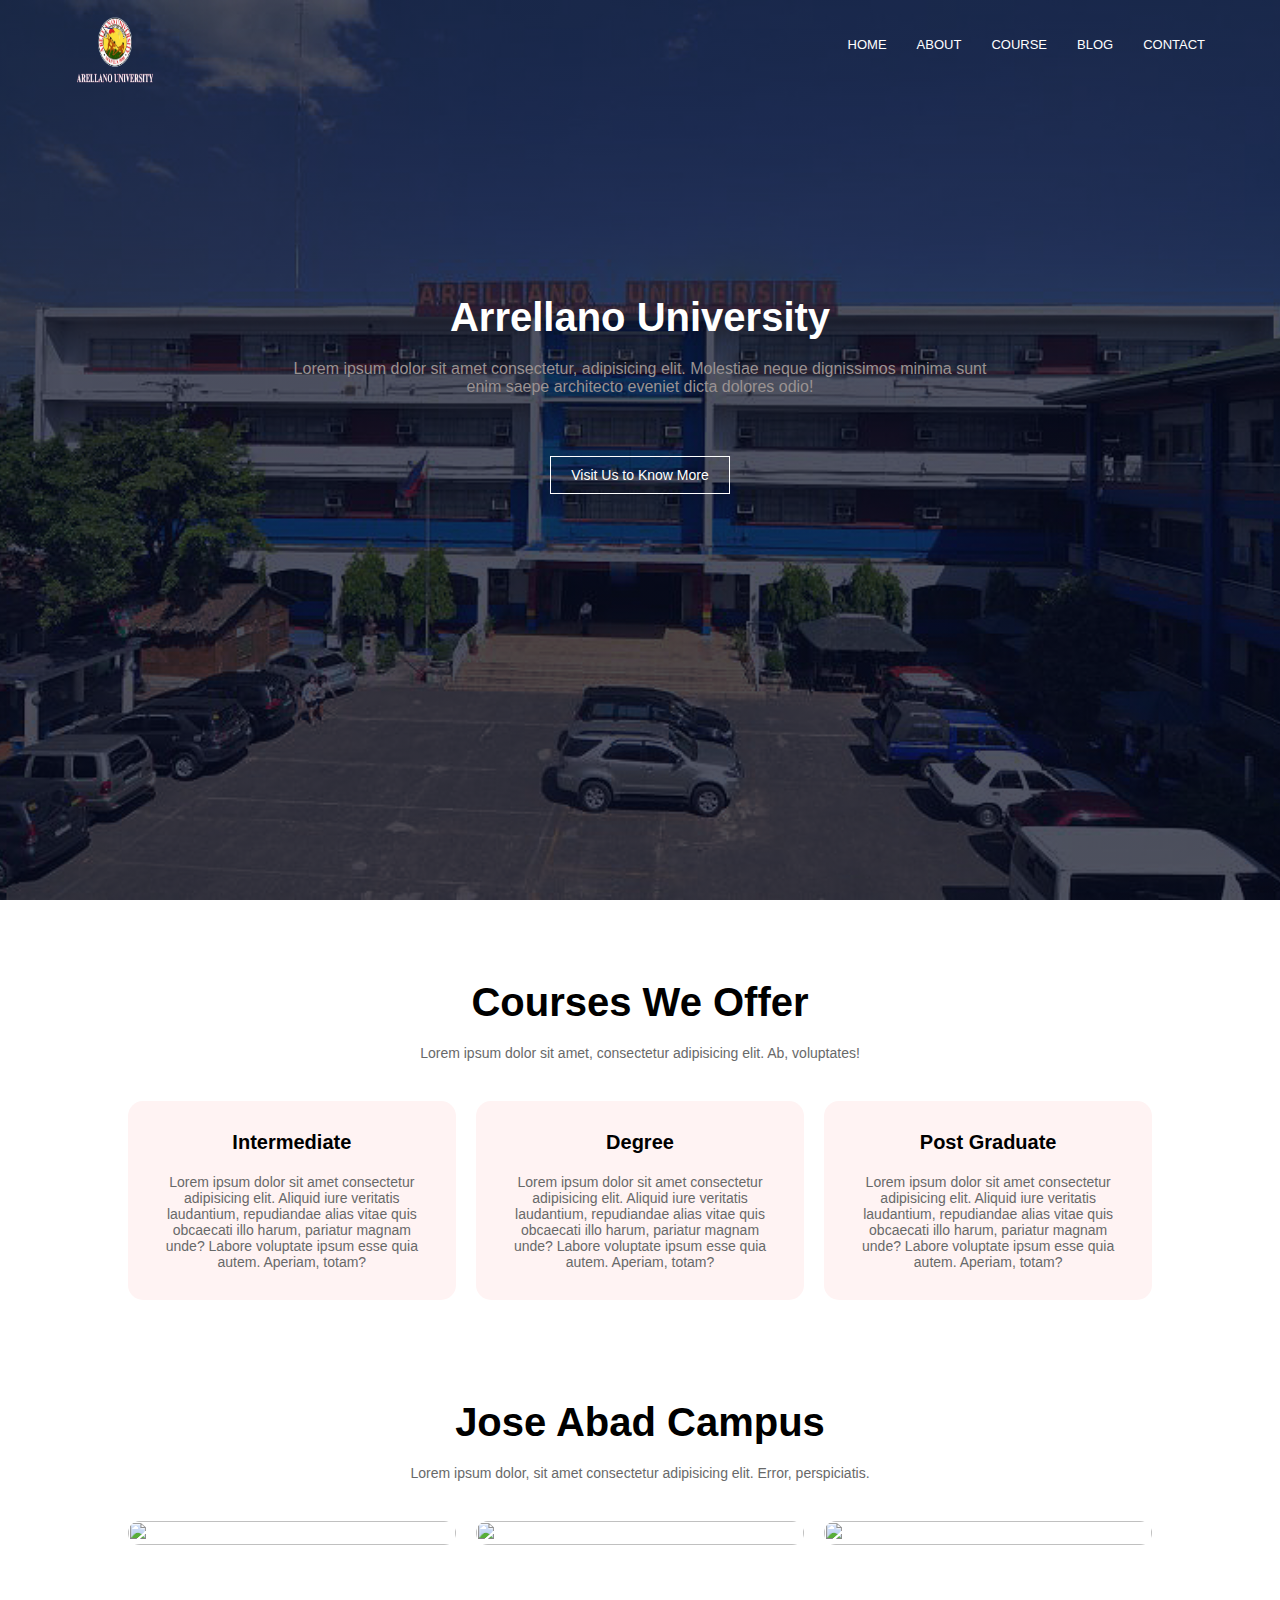
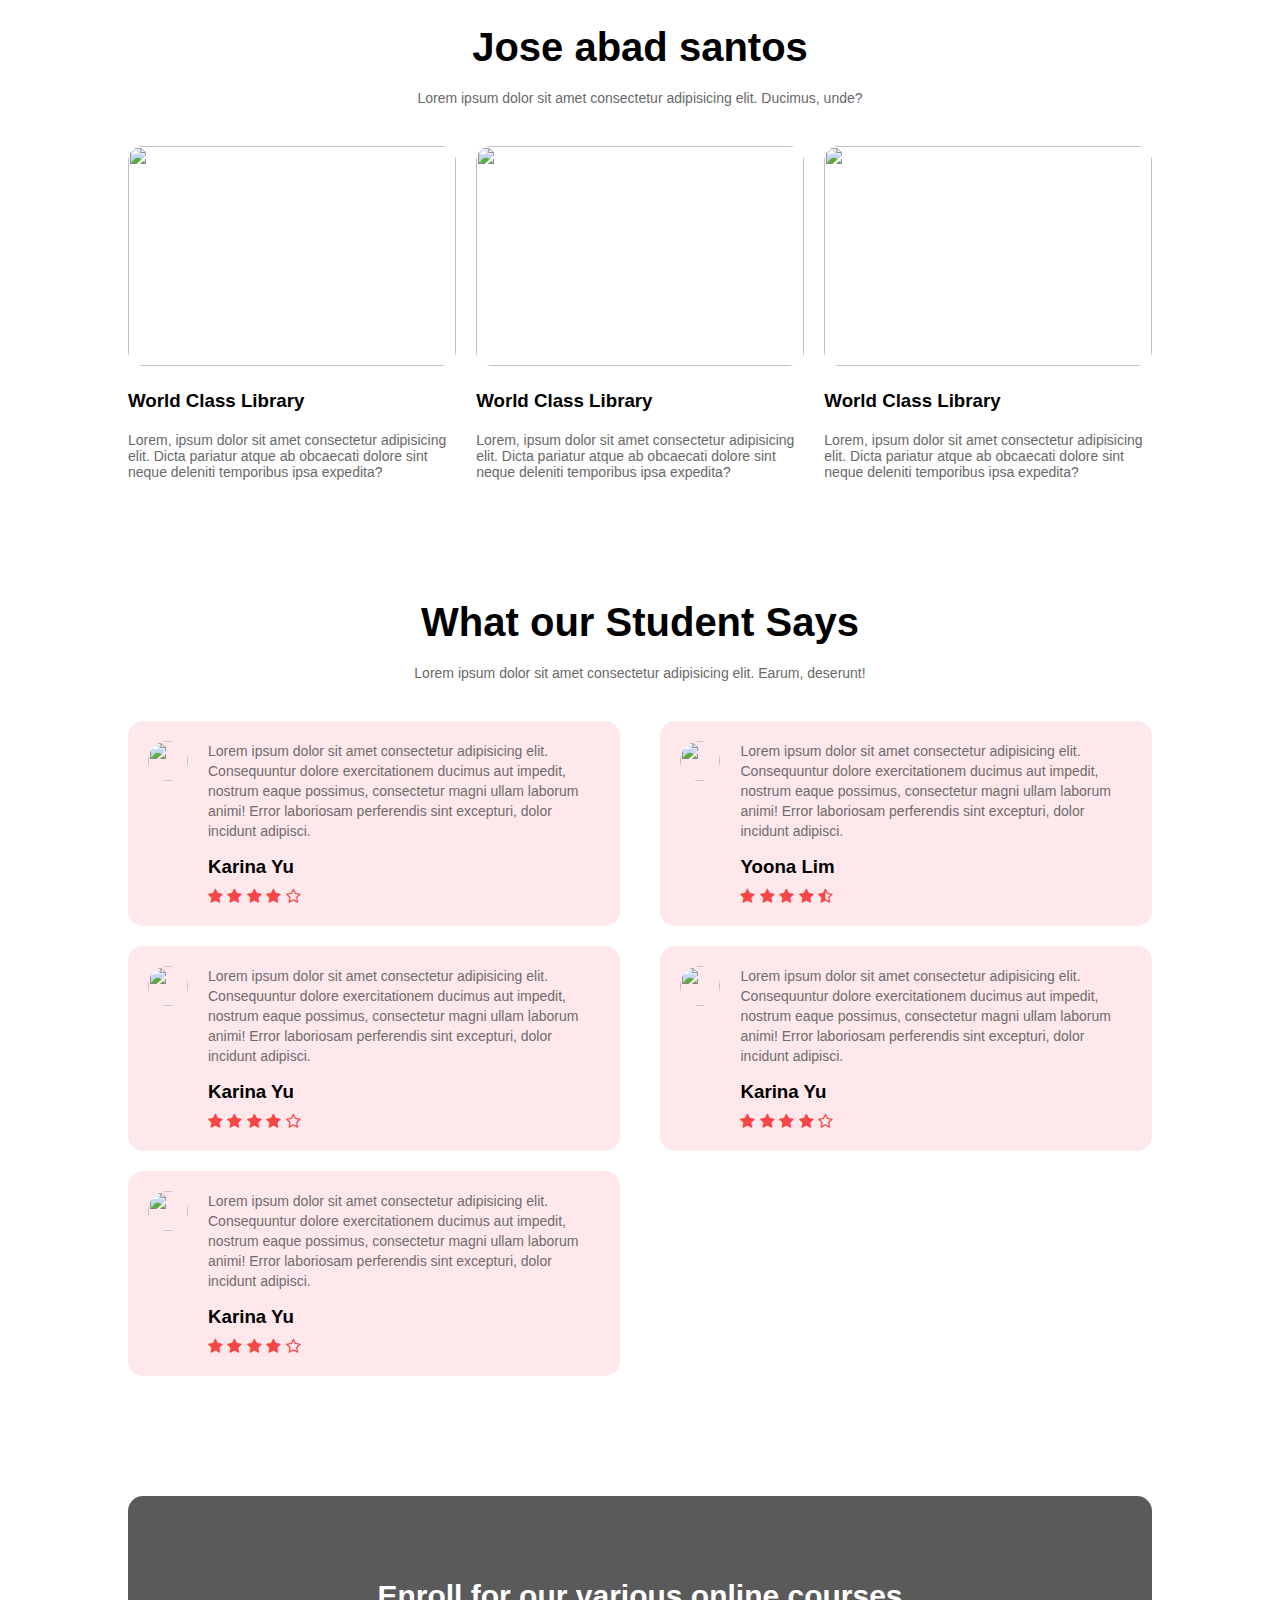
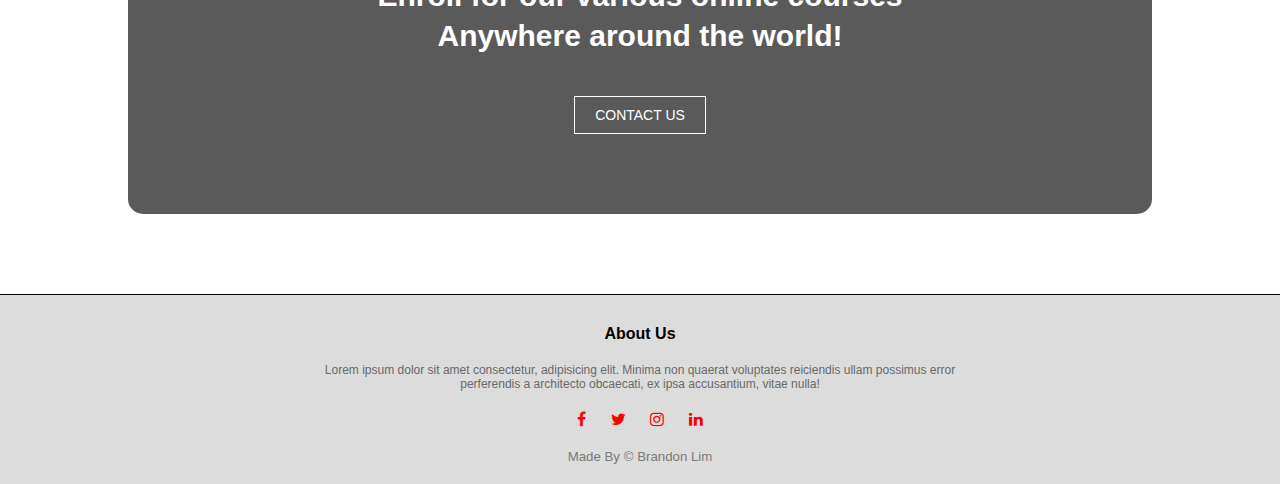
==== index.html @ 7d0c149b "Add files via upload" ====
<!DOCTYPE html>
<html lang="en">
  <head>
    <meta charset="UTF-8" />
    <meta http-equiv="X-UA-Compatible" content="IE=edge" />
    <meta name="viewport" content="width=device-width, initial-scale=1.0" />
    <title>Sunway University</title>
    <link rel="stylesheet" href="style.css" />
    <link
      rel="stylesheet"
      href="https://cdnjs.cloudflare.com/ajax/libs/font-awesome/4.7.0/css/font-awesome.min.css"
    />
  </head>
  <body>
    <!-- header -->
    <header class="header">
      <nav>
        <a href="index.html">
          <img
            src="aeron itlog.png"
            alt="Arellano logo"
            class="uniLogo"
          />
        </a>
        <div class="nav-links" id="nav-links">
          <i class="fa fa-times" id="closeBtn" onclick="hideMenu()"></i>
          <ul>
            <li><a href="index.html">HOME</a></li>
            <li><a href="about.html">ABOUT</a></li>
            <li><a href="Course.html">COURSE</a></li>
            <li><a href="Blog.html">BLOG</a></li>
            <li><a href="Contact.html">CONTACT</a></li>
          </ul>
        </div>
        <i class="fa fa-bars" id="menuBtn" onclick="showMenu()"></i>
      </nav>

      <section class="headerDescWrapper">
        <section class="headerDesc">
          <h1>Arrellano University</h1>
          <p>
            Lorem ipsum dolor sit amet consectetur, adipisicing elit. Molestiae
            neque dignissimos minima sunt <br />
            enim saepe architecto eveniet dicta dolores odio!
          </p>
          <a href="" class="hero-btn">Visit Us to Know More</a>
        </section>
      </section>
    </header>

    <!-- courses -->
    <section class="courses">
      <h1>Courses We Offer</h1>
      <p>
        Lorem ipsum dolor sit amet, consectetur adipisicing elit. Ab,
        voluptates!
      </p>
      <div class="boxContainer">
        <div class="course-col">
          <h2>Intermediate</h2>
          <p>
            Lorem ipsum dolor sit amet consectetur adipisicing elit. Aliquid
            iure veritatis laudantium, repudiandae alias vitae quis obcaecati
            illo harum, pariatur magnam unde? Labore voluptate ipsum esse quia
            autem. Aperiam, totam?
          </p>
        </div>
        <div class="course-col">
          <h2>Degree</h2>
          <p>
            Lorem ipsum dolor sit amet consectetur adipisicing elit. Aliquid
            iure veritatis laudantium, repudiandae alias vitae quis obcaecati
            illo harum, pariatur magnam unde? Labore voluptate ipsum esse quia
            autem. Aperiam, totam?
          </p>
        </div>
        <div class="course-col">
          <h2>Post Graduate</h2>
          <p>
            Lorem ipsum dolor sit amet consectetur adipisicing elit. Aliquid
            iure veritatis laudantium, repudiandae alias vitae quis obcaecati
            illo harum, pariatur magnam unde? Labore voluptate ipsum esse quia
            autem. Aperiam, totam?
          </p>
        </div>
      </div>
    </section>

    <!-- campus -->
    <section class="campus">
      <h1>Jose Abad Campus</h1>
      <p>
        Lorem ipsum dolor, sit amet consectetur adipisicing elit. Error,
        perspiciatis.
      </p>
      <div class="boxContainer">
        <div class="campus-col">
          <img
            src="C:\Users\Windows\OneDrive\Desktop\au-pasay-abad.jpg"
            alt=""
          />
          <div class="color-tint">
            <div class="fitTint">
              <h2>JOHOR</h2>
            </div>
          </div>
        </div>

        <div class="campus-col">
          <img
            src="C:\Users\Windows\OneDrive\Desktop\1024px-ArellanoUniversityjf1839_08.jpg"
            alt=""
          />
          <div class="color-tint">
            <div class="fitTint">
              <h2>IPOH</h2>
            </div>
          </div>
        </div>

        <div class="campus-col">
          <img
            src="C:\Users\Windows\OneDrive\Desktop\147506474_vYdO6sDsX3jr-U5AWSlde-WtmpU1_LrMfWJ31kO4Ex0.jpg"
            alt=""
          />
          <div class="color-tint">
            <div class="fitTint">
              <h2>SELANGOR</h2>
            </div>
          </div>
        </div>
      </div>
    </section>

    <!-- facilities -->
    <section class="facilities">
      <h1>Jose abad santos</h1>
      <p>
        Lorem ipsum dolor sit amet consectetur adipisicing elit. Ducimus, unde?
      </p>
      <div class="boxContainer">
        <div class="facilities-col">
          <img
            src="C:\Users\Windows\OneDrive\Desktop\arellano-university-in-malabon-425.jpg"
            alt=""
          />
          <h3>World Class Library</h3>
          <p>
            Lorem, ipsum dolor sit amet consectetur adipisicing elit. Dicta
            pariatur atque ab obcaecati dolore sint neque deleniti temporibus
            ipsa expedita?
          </p>
        </div>
        <div class="facilities-col">
          <img
            src="C:\Users\Windows\OneDrive\Desktop\arellano-university-in-pasay-759.jpg"
            alt=""
          />
          <h3>World Class Library</h3>
          <p>
            Lorem, ipsum dolor sit amet consectetur adipisicing elit. Dicta
            pariatur atque ab obcaecati dolore sint neque deleniti temporibus
            ipsa expedita?
          </p>
        </div>

        <div class="facilities-col">
          <img
            src="C:\Users\Windows\OneDrive\Desktop\arellano-university-in-pasay-891.jpg"
            alt=""
          />
          <h3>World Class Library</h3>
          <p>
            Lorem, ipsum dolor sit amet consectetur adipisicing elit. Dicta
            pariatur atque ab obcaecati dolore sint neque deleniti temporibus
            ipsa expedita?
          </p>
        </div>
      </div>
    </section>

    <!-- alumni -->
    <section class="alumni">
      <div class="alumniHeader">
        <h1>What our Student Says</h1>
        <p>
          Lorem ipsum dolor sit amet consectetur adipisicing elit. Earum,
          deserunt!
        </p>
      </div>
      <div class="alumniPost">
        <div class="alumni-col">
          <img
            src="https://static.wikia.nocookie.net/087c7f73-44b1-4948-9eed-1f73c5a050f1"
            alt=""
          />
          <div class="alumniComment">
            <p>
              Lorem ipsum dolor sit amet consectetur adipisicing elit.
              Consequuntur dolore exercitationem ducimus aut impedit, nostrum
              eaque possimus, consectetur magni ullam laborum animi! Error
              laboriosam perferendis sint excepturi, dolor incidunt adipisci.
            </p>
            <h3>Karina Yu</h3>
            <i class="fa fa-star"></i>
            <i class="fa fa-star"></i>
            <i class="fa fa-star"></i>
            <i class="fa fa-star"></i>
            <i class="fa fa-star-o"></i>
          </div>
        </div>
        <div class="alumni-col">
          <img
            src="https://pbs.twimg.com/profile_images/964483886657912833/kh3cQuk4_400x400.jpg"
            alt=""
          />
          <div class="alumniComment">
            <p>
              Lorem ipsum dolor sit amet consectetur adipisicing elit.
              Consequuntur dolore exercitationem ducimus aut impedit, nostrum
              eaque possimus, consectetur magni ullam laborum animi! Error
              laboriosam perferendis sint excepturi, dolor incidunt adipisci.
            </p>
            <h3>Yoona Lim</h3>
            <i class="fa fa-star"></i>
            <i class="fa fa-star"></i>
            <i class="fa fa-star"></i>
            <i class="fa fa-star"></i>
            <i class="fa fa-star-half-o"></i>
          </div>
        </div>
        <div class="alumni-col">
          <img
            src="https://pbs.twimg.com/profile_images/964483886657912833/kh3cQuk4_400x400.jpg"
            alt=""
          />
          <div class="alumniComment">
            <p>
              Lorem ipsum dolor sit amet consectetur adipisicing elit.
              Consequuntur dolore exercitationem ducimus aut impedit, nostrum
              eaque possimus, consectetur magni ullam laborum animi! Error
              laboriosam perferendis sint excepturi, dolor incidunt adipisci.
            </p>
            <h3>Karina Yu</h3>
            <i class="fa fa-star"></i>
            <i class="fa fa-star"></i>
            <i class="fa fa-star"></i>
            <i class="fa fa-star"></i>
            <i class="fa fa-star-o"></i>
          </div>
        </div>
        <div class="alumni-col">
          <img
            src="https://pbs.twimg.com/profile_images/964483886657912833/kh3cQuk4_400x400.jpg"
            alt=""
          />
          <div class="alumniComment">
            <p>
              Lorem ipsum dolor sit amet consectetur adipisicing elit.
              Consequuntur dolore exercitationem ducimus aut impedit, nostrum
              eaque possimus, consectetur magni ullam laborum animi! Error
              laboriosam perferendis sint excepturi, dolor incidunt adipisci.
            </p>
            <h3>Karina Yu</h3>
            <i class="fa fa-star"></i>
            <i class="fa fa-star"></i>
            <i class="fa fa-star"></i>
            <i class="fa fa-star"></i>
            <i class="fa fa-star-o"></i>
          </div>
        </div>
        <div class="alumni-col">
          <img
            src="https://pbs.twimg.com/profile_images/964483886657912833/kh3cQuk4_400x400.jpg"
            alt=""
          />
          <div class="alumniComment">
            <p>
              Lorem ipsum dolor sit amet consectetur adipisicing elit.
              Consequuntur dolore exercitationem ducimus aut impedit, nostrum
              eaque possimus, consectetur magni ullam laborum animi! Error
              laboriosam perferendis sint excepturi, dolor incidunt adipisci.
            </p>
            <h3>Karina Yu</h3>
            <i class="fa fa-star"></i>
            <i class="fa fa-star"></i>
            <i class="fa fa-star"></i>
            <i class="fa fa-star"></i>
            <i class="fa fa-star-o"></i>
          </div>
        </div>
      </div>
    </section>

    <!-- enrol -->
    <section class="enrol">
      <!-- <div class="enrolInfo"> -->
      <h2>Enroll for our various online courses</h2>
      <h2>Anywhere around the world!</h2>
      <a href="#" class="hero-btn">CONTACT US</a>
      <!-- </div> -->
    </section>

    <!-- footer -->
    <footer>
      <div class="footerWrapper">
        <h4>About Us</h4>
        <p>
          Lorem ipsum dolor sit amet consectetur, adipisicing elit. Minima non
          quaerat voluptates reiciendis ullam possimus error <br />perferendis a
          architecto obcaecati, ex ipsa accusantium, vitae nulla!
        </p>
        <div class="icons">
          <i class="fa fa-facebook"></i>
          <i class="fa fa-twitter"></i>
          <i class="fa fa-instagram"></i>
          <i class="fa fa-linkedin"></i>
        </div>
        <h5>Made By &copy; Brandon Lim</h5>
      </div>
    </footer>

    <script>
      var closeBtn = document.getElementById("closeBtn");
      var menuBtn = document.getElementById("menuBtn");
      var navLinks = document.getElementById("nav-links");

      function showMenu() {
        navLinks.style.right = "0px";
      }

      function hideMenu() {
        navLinks.style.right = "-200px";
      }
    </script>
  </body>
</html>
---- style.css ----
* {
	margin: 0;
	padding: 0;
	font-family: sans-serif;
  }
  
  header {
	/* display: flex; */
	justify-content: space-between;
	width: 100%;
	height: 100vh;
	margin: auto;
	background-image: linear-gradient(rgba(4, 9, 30, 0.7), rgba(4, 9, 30, 0.7)),
	  url("au-pasay-abad.jpg");
	background-size: cover;
	background-position: center;
  }
  
  nav {
	display: flex;
	padding: 10px;
	top: 100px;
	/* overflow: hidden; */
	/* justify-content: space-between; */
  }
  
  .uniLogo {
	width: 110px;
	height: 80px;
	margin: 0px 50px 20px;
  }
  
  .nav-links {
	width: 100%;
	display: flex;
	margin-top: 20px;
	justify-content: flex-end;
  }
  
  .nav-links ul {
	display: flex;
	justify-content: flex-end;
	margin-right: 50px;
	height: 30px;
	align-items: center;
  }
  
  nav li {
	list-style: none;
	margin: 0 15px;
  }
  
  nav li a {
	color: white;
	text-decoration: none;
	font-family: sans-serif;
	font-size: 13px;
  }
  
  .headerDescWrapper {
	display: flex;
	width: 80%;
	height: 60%;
	margin: auto;
	text-align: center;
	justify-content: center;
	align-items: center;
  }
  
  .headerDesc h1 {
	color: white;
	font-size: 40px;
	font-family: sans-serif;
  }
  
  .headerDesc p {
	color: rgb(154, 146, 146);
	margin-top: 20px;
	font-size: 16px;
	margin-bottom: 60px;
  }
  
  .hero-btn {
	color: white;
	text-decoration: none;
	border: 1px solid white;
	padding: 10px 20px;
	font-size: 14px;
	transition: 0.5s;
	display: inline-block;
  }
  
  .hero-btn:hover {
	border: 1px solid red;
	background: red;
  }
  
  .nav-links li::after {
	display: block;
	content: "";
	width: 0%;
	height: 2px;
	background: red;
	transition: 0.5 ease;
	margin: auto;
	transition: 0.5s ease;
  }
  
  .nav-links li:hover::after {
	width: 100%;
  }
  
  nav .fa {
	display: none;
  }
  
  /* .headerDesc {
	width: 80%;
	margin: auto;
	text-align: center;
	position: absolute;
	transform: translate(50%, 50%);
  } */
  @media (max-width: 700px) {
	.headerDesc h1 {
	  font-size: 24px;
	}
  
	.nav-links {
	  display: block;
	  /* position: absolute;  */
	  position: fixed; /* position fixed will make it not overflow from the viewport */
	  top: 0;
	  right: -200px; /* position based on viewport is 200px over the viewport(overflow the viewport */
	  /* on click will change the position to 0px from the right of view port(just in the viewport) */
	  height: 100vh;
	  width: 200px;
	  background: red;
	  margin-top: 0;
	  justify-content: flex-start;
	  transition: 0.5s;
	  z-index: 2;
	}
  
	.nav-links ul {
	  display: block;
	  margin-top: 40px;
	}
  
	.nav-links li {
	  width: 100%;
	  padding: 20px;
	  margin-left: 40px;
	}
  
	nav .fa {
	  margin: 10px;
	  color: white;
	  font-size: 30px;
	  display: block;
	  cursor: pointer;
	}
  
	.fa-bars {
	  position: absolute;
	  right: 0px;
	  padding: 0 20px;
	}
  }
  
  /* courses */
  .sub-header {
	justify-content: space-between;
	width: 100%;
	height: 50vh;
	margin: auto;
	background-image: linear-gradient(rgba(4, 9, 30, 0.7), rgba(4, 9, 30, 0.7)),
	  url("https://www.suneducationgroup.com/wp-content/uploads/2015/06/Institusi-Sunway-MY-0.jpg");
	background-size: cover;
	background-position: center;
  }
  
  .courses {
	width: 80%;
	margin: 80px auto 100px;
	text-align: center;
  }
  
  .courses h1 {
	font-size: 40px;
	margin-bottom: 20px;
  }
  
  .courses p {
	font-size: 14px;
	color: rgb(104, 105, 105);
	padding-bottom: 20px;
	margin-bottom: 20px;
	/* width: 100%; */
  }
  
  .boxContainer {
	display: flex;
	justify-content: space-between;
	width: 100%;
  }
  
  .course-col {
	flex-basis: 32%;
	border-radius: 15px;
	padding: 30px;
	box-sizing: border-box;
	background: #fff3f3;
	transition: 0.5s;
  }
  
  .course-col:hover {
	cursor: pointer;
	box-shadow: 0 0 11px rgba(33, 33, 33, 0.9);
  }
  
  .course-col h2 {
	font-size: 20px;
	margin-bottom: 20px;
  }
  
  .course-col p {
	margin-bottom: 0;
	padding-bottom: 0;
  }
  
  @media (max-width: 700px) {
	.boxContainer {
	  display: block;
	}
  
	.course-col {
	  margin-bottom: 20px;
	}
  }
  
  /* campus */
  .campus {
	width: 80%;
	margin: auto;
	margin-bottom: 80px;
	text-align: center;
  }
  
  .campus h1 {
	font-size: 40px;
	margin-bottom: 20px;
  }
  
  .campus p {
	font-size: 14px;
	color: rgb(104, 105, 105);
	padding-bottom: 20px;
	margin-bottom: 20px;
  }
  
  .campus-col {
	flex-basis: 32%;
	position: relative;
  }
  
  .campus-col img {
	width: 100%;
	height: 100%;
	border-radius: 15px;
	cursor: pointer;
  }
  
  @media (max-width: 700px) {
	.campus-col {
	  margin-bottom: 20px;
	}
  }
  
  .color-tint {
	position: absolute;
	top: 0;
	color: white;
	width: 100%;
	height: 100%;
	border-radius: 15px;
	cursor: pointer;
	transition: 0.5s;
  }
  
  .fitTint {
	position: absolute;
	width: 100%;
	bottom: 0;
	opacity: 0;
	transition: 0.5s;
  }
  
  .color-tint:hover {
	background: rgba(202, 7, 7, 0.7);
  }
  
  .color-tint:hover .fitTint {
	opacity: 1;
	bottom: 45%;
  }
  
  /* facilities */
  .facilities {
	width: 80%;
	margin: auto;
	text-align: center;
	margin-bottom: 80px;
  }
  
  .facilities h1 {
	font-size: 40px;
	margin-bottom: 20px;
  }
  
  .facilities p {
	font-size: 14px;
	color: rgb(104, 105, 105);
	padding-bottom: 20px;
	margin-bottom: 20px;
	/* width: 100%; */
  }
  
  .facilities-col {
	flex-basis: 32%;
  }
  
  .facilities-col img {
	border-radius: 15px;
	width: 100%;
	height: 220px;
  }
  
  .facilities-col h3,
  .facilities-col p {
	text-align: left;
	margin: 20px 0;
  }
  
  /* about-us */
  .about-us {
	display: flex;
	width: 80%;
	margin: 100px auto 80px;
	justify-content: space-between;
  }
  
  .description {
	flex-basis: 49%;
	/* display: flex;
	flex-direction: column; */
  }
  
  .about-us p {
	margin: 20px 0 30px;
	line-height: 24px;
	color: gray;
  }
  
  .imgWrapper {
	width: 100%;
	flex-basis: 49%;
  }
  
  .about-us img {
	width: 100%;
  }
  
  .red-btn {
	position: relative;
	display: inline-block;
	color: red;
	text-decoration: none;
	border: 1px solid red;
	padding: 10px 20px;
	font-size: 14px;
	transition: 0.5s;
  }
  
  .red-btn:hover {
	color: white;
	background: red;
  }
  
  @media (max-width: 700px) {
	.about-us {
	  display: block;
	  width: 80%;
	  margin: 100px auto 80px;
	  justify-content: space-between;
	}
  
	.imgWrapper {
	  margin-top: 80px;
	}
  }
  
  /* blog */
  .blog {
	width: 80%;
	display: flex;
	margin: 80px auto 100px;
	justify-content: space-between;
  }
  
  .blog-left {
	flex-basis: 64%;
  }
  
  .blog-left img {
	width: 100%;
  }
  
  .blog-left h1 {
	padding: 40px 0;
  }
  
  .blog-left p {
	margin-bottom: 20px;
	color: gray;
  }
  
  form {
	width: 100%;
	border: 1px solid rgb(216, 209, 209);
  }
  
  form h2 {
	padding: 20px 0;
  }
  
  .inputContainer {
	width: 90%;
	margin: auto;
	margin-bottom: 20px;
  }
  
  input,
  textarea {
	width: 100%;
	display: block;
	margin-bottom: 20px;
	padding: 10px;
	box-sizing: border-box;
	background: rgb(235, 232, 232);
	border: none;
  }
  
  .blog-right {
	flex-basis: 33%;
	/* border: 1px solid black; */
	text-align: center;
	width: 100%;
  }
  
  .categoriesContainer h3 {
	padding: 20px;
	background: red;
	color: white;
	font-size: 24px;
  }
  
  .categoriesContainer {
	/* border: 1px solid black; */
  }
  
  .categories {
	display: flex;
	justify-content: space-between;
	margin-top: 20px;
	padding: 5px 0;
  }
  
  @media (max-width: 700px) {
	.blog {
	  display: block;
	}
  
	.blog-right {
	  margin: 50px auto 30px;
	}
  }
  
  /* contact-us */
  .contact-us {
	width: 80%;
	margin: auto;
	justify-content: space-between;
  }
  
  .contact-us iframe {
	width: 100%;
	margin: 80px 0;
  }
  
  .enquiries {
	display: flex;
	width: 100%;
	margin-bottom: 30px;
  }
  
  .contact-details {
	flex-basis: 49%;
  }
  
  .contact-method {
	display: flex;
	align-items: center;
	margin-bottom: 40px;
  }
  
  .contact-method .fa {
	font-size: 30px;
	color: red;
  }
  
  .methodText {
	margin-left: 30px;
  }
  
  .methodText h3 {
	font-size: 20px;
	font-weight: 200;
	margin-bottom: 5px;
  }
  
  .methodText h5 {
	font-weight: 200;
	font-size: 15px;
	color: grey;
	margin-bottom: 5px;
  }
  
  .contact-form {
	flex-basis: 49%;
	/* border: 1px solid black; */
  }
  
  .contact-form form {
	width: 100%;
	/* padding: 20px; */
	padding-top: 0;
	box-sizing: border-box;
  }
  
  .contact-form input,
  .contact-form textarea {
	width: 100%;
	padding: 10px;
	margin: 0 auto 15px;
	border: 1px solid rgb(191, 189, 189);
	box-sizing: border-box;
  }
  
  @media (max-width: 700px) {
	.enquiries {
	  display: block;
	}
  }
  
  /* alumni */
  .alumni {
	width: 80%;
	margin: auto;
	margin-bottom: 80px;
  }
  
  .alumniHeader {
	text-align: center;
  }
  
  .alumniHeader h1 {
	font-size: 40px;
	margin-bottom: 20px;
  }
  
  .alumniHeader p {
	font-size: 14px;
	color: rgb(104, 105, 105);
	padding-bottom: 20px;
	margin-bottom: 20px;
	/* width: 100%; */
  }
  
  .alumniPost {
	display: flex;
	justify-content: space-between;
  
	flex-wrap: wrap;
  }
  
  .alumni-col {
	/* border: 1px solid black; */
	width: 100%;
	display: flex;
	padding: 20px;
	background: rgb(255, 232, 235);
	flex-basis: 48%;
	border-radius: 15px;
	box-sizing: border-box;
	margin-bottom: 20px;
  }
  
  .alumni-col img {
	width: 40px;
	height: 40px;
	border-radius: 50%;
	margin-right: 20px;
  }
  
  .alumniComment {
	/* margin-left: 20px; */
  }
  
  .alumniComment p {
	margin-bottom: 15px;
	color: rgb(110, 108, 108);
	line-height: 20px;
	font-size: 14px;
  }
  
  .alumniComment h3 {
	margin-bottom: 10px;
  }
  
  .alumniComment .fa {
	color: rgb(245, 69, 69);
  }
  
  @media (max-width: 700px) {
	.alumniPost {
	  display: block;
	}
  
	.alumni-col {
	  display: block;
	  margin-bottom: 20px;
	}
  
	.alumni-col img {
	  margin-bottom: 10px;
	}
  }
  
  /* enrol */
  .enrol {
	width: 80%;
	/* margin: auto; */
	background-image: linear-gradient(
		rgba(20, 20, 20, 0.7),
		rgba(20, 20, 20, 0.7)
	  ),
	  url(https://miro.medium.com/max/2800/0*C8lNwngpLUzHD8hc.jpg);
	background-size: cover;
	border-radius: 15px;
	text-align: center;
	color: white;
	margin: 100px auto 80px;
	padding: 80px 0;
  }
  
  .enrol h2 {
	font-size: 30px;
	line-height: 40px;
  }
  
  .enrol .hero-btn {
	margin-top: 40px;
  }
  
  @media (max-width: 700px) {
	.enrol h2 {
	  font-size: 24px;
	  line-height: 30px;
	}
  }
  
  /* footer */
  footer {
	margin-top: 10px;
	padding-top: 30px;
	border-top: 1px solid black;
	text-align: center;
	padding-bottom: 20px;
	background: gainsboro;
  }
  
  footer h4 {
	margin-bottom: 20px;
  }
  
  footer p {
	font-size: 12px;
	color: rgb(104, 105, 105);
  }
  
  footer .footerWrapper {
	width: 80%;
	margin: auto;
  }
  
  .icons {
	padding: 20px;
  }
  
  .icons .fa {
	padding: 0 10px;
	color: red;
  }
  
  footer h5 {
	font-weight: 300;
	color: rgb(123, 123, 120);
  }
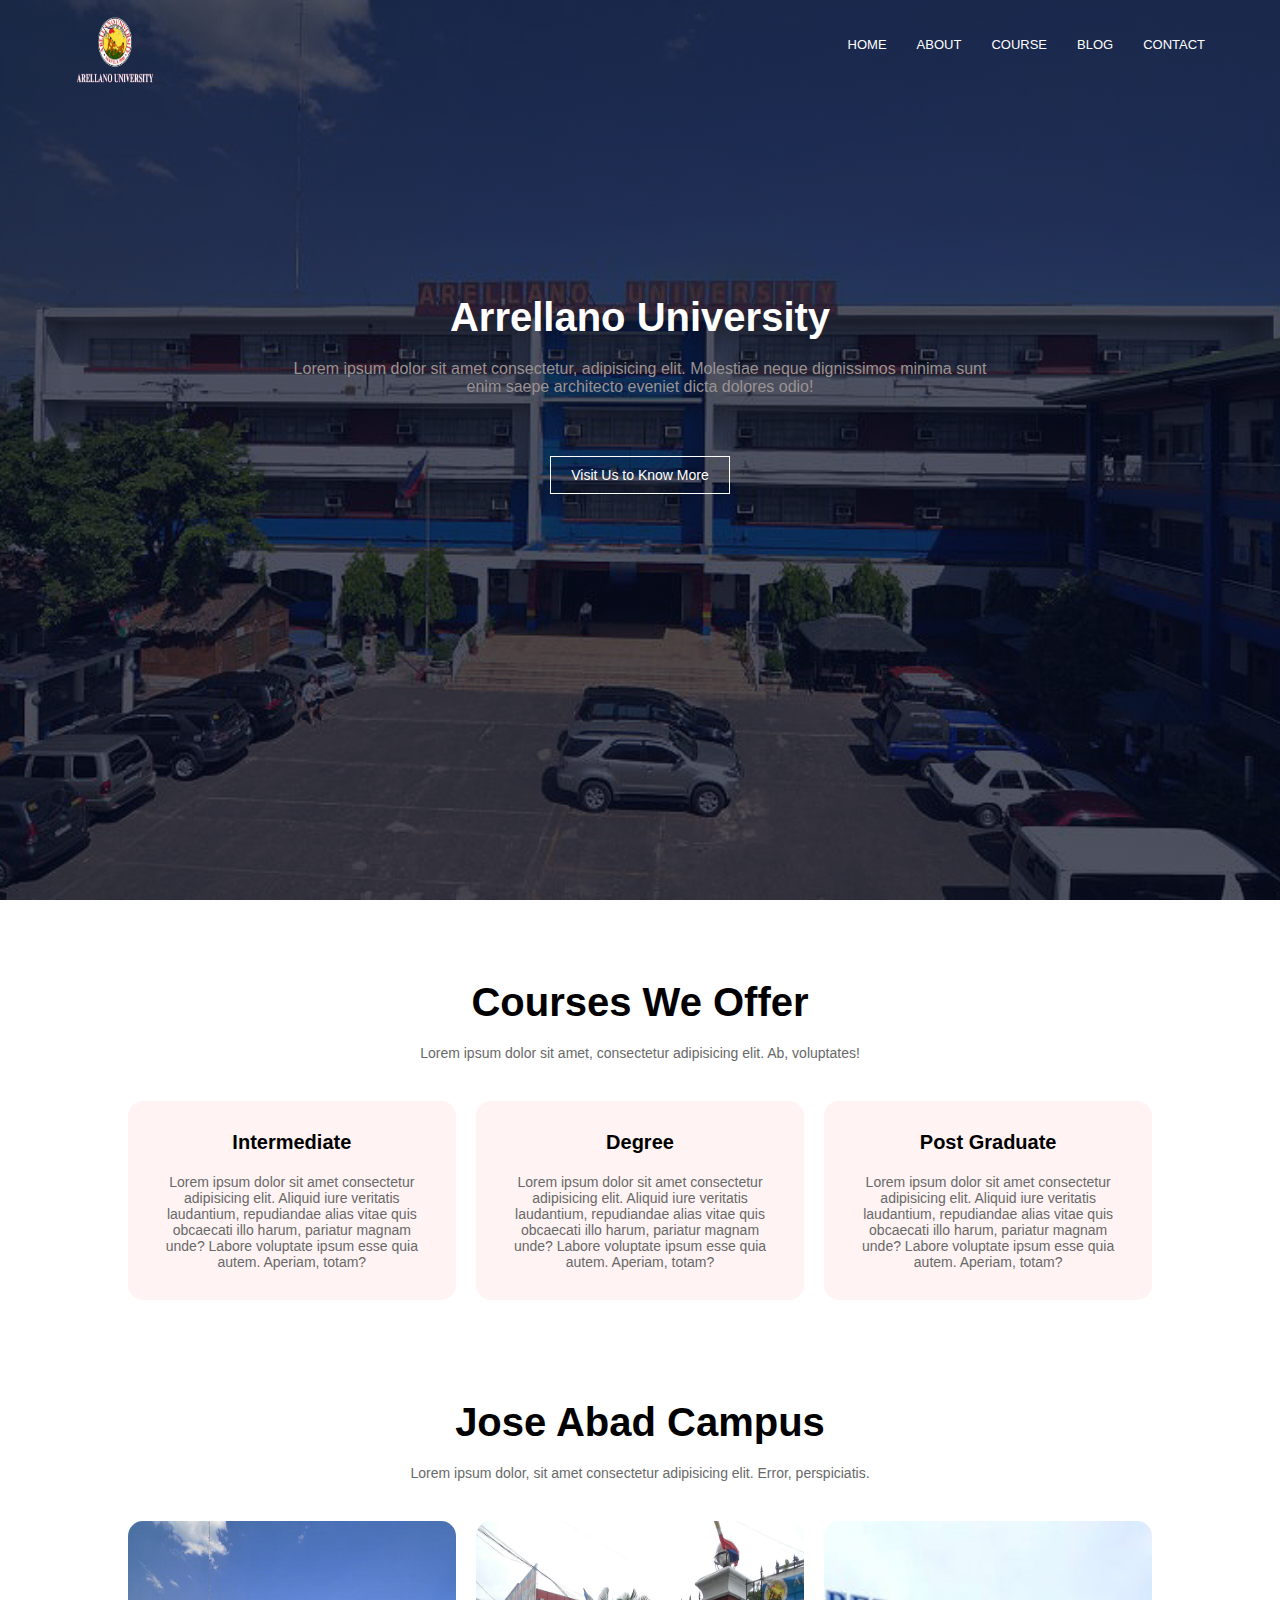
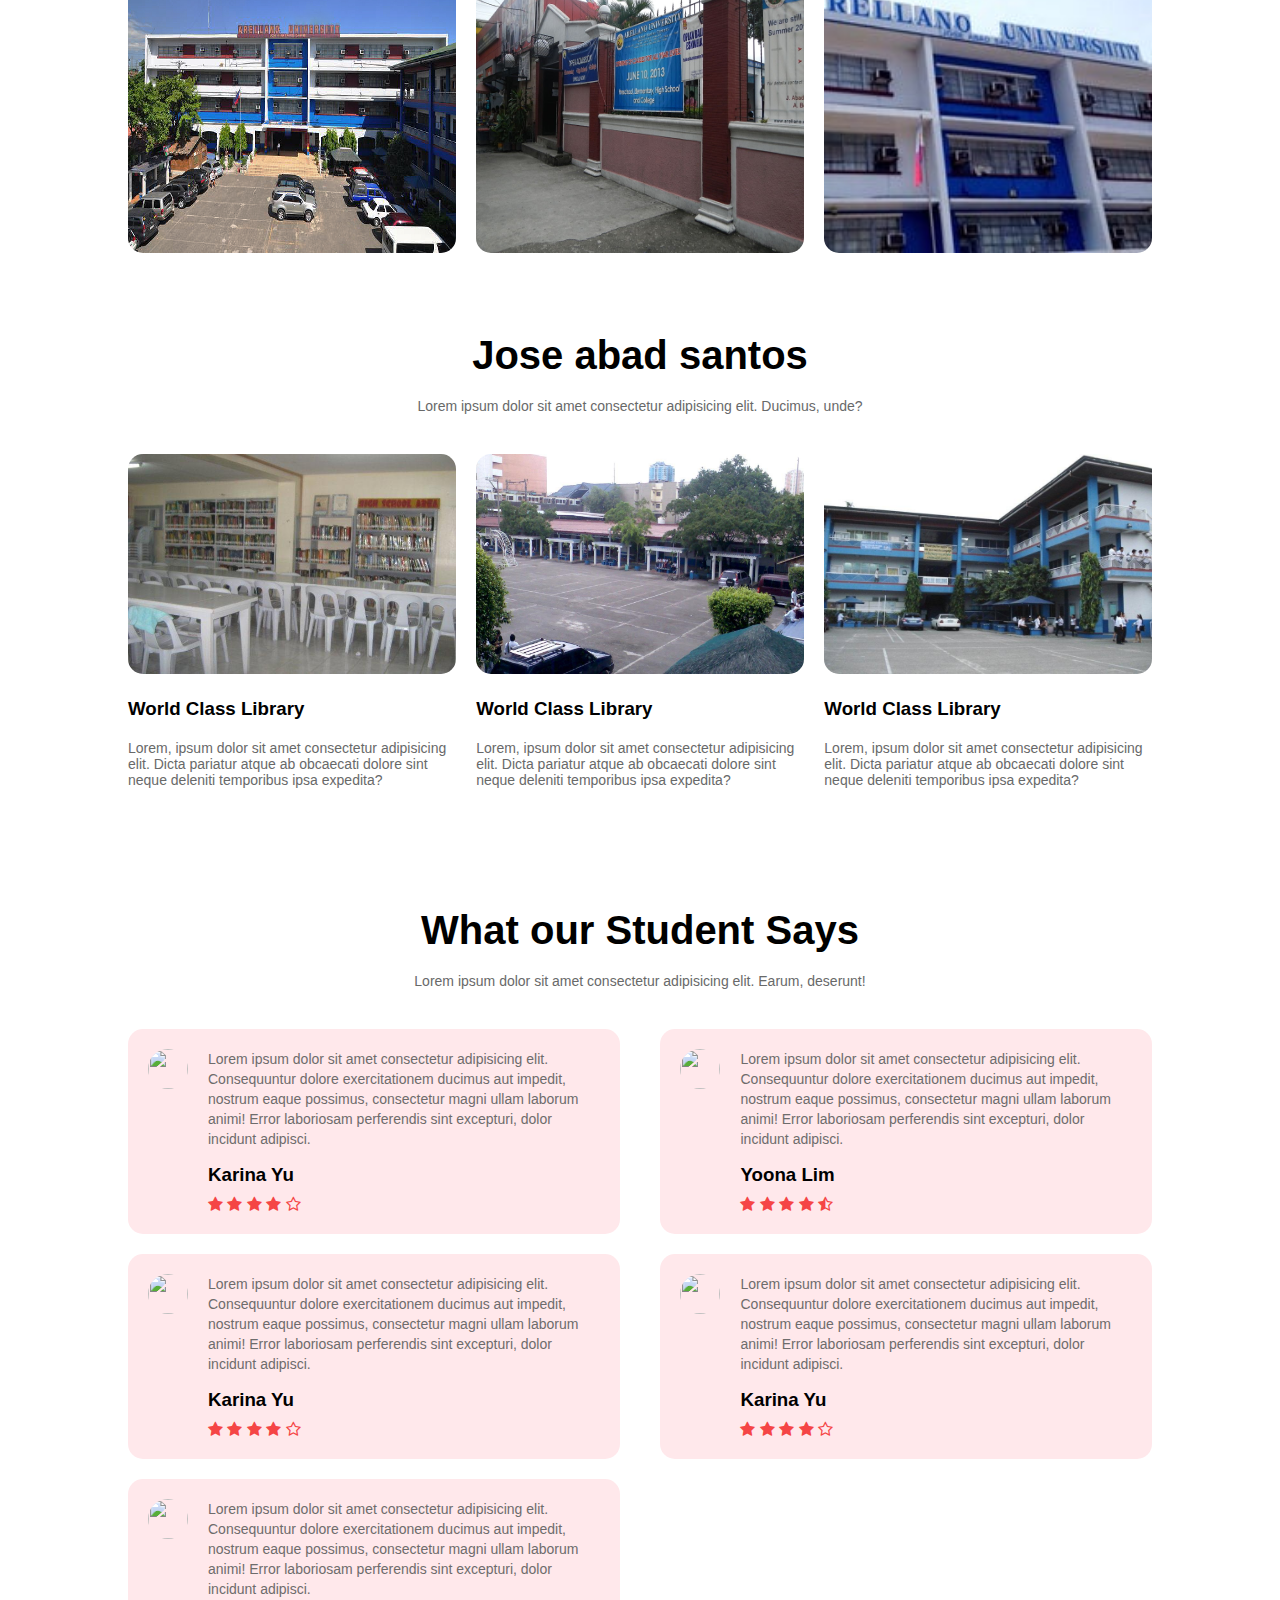
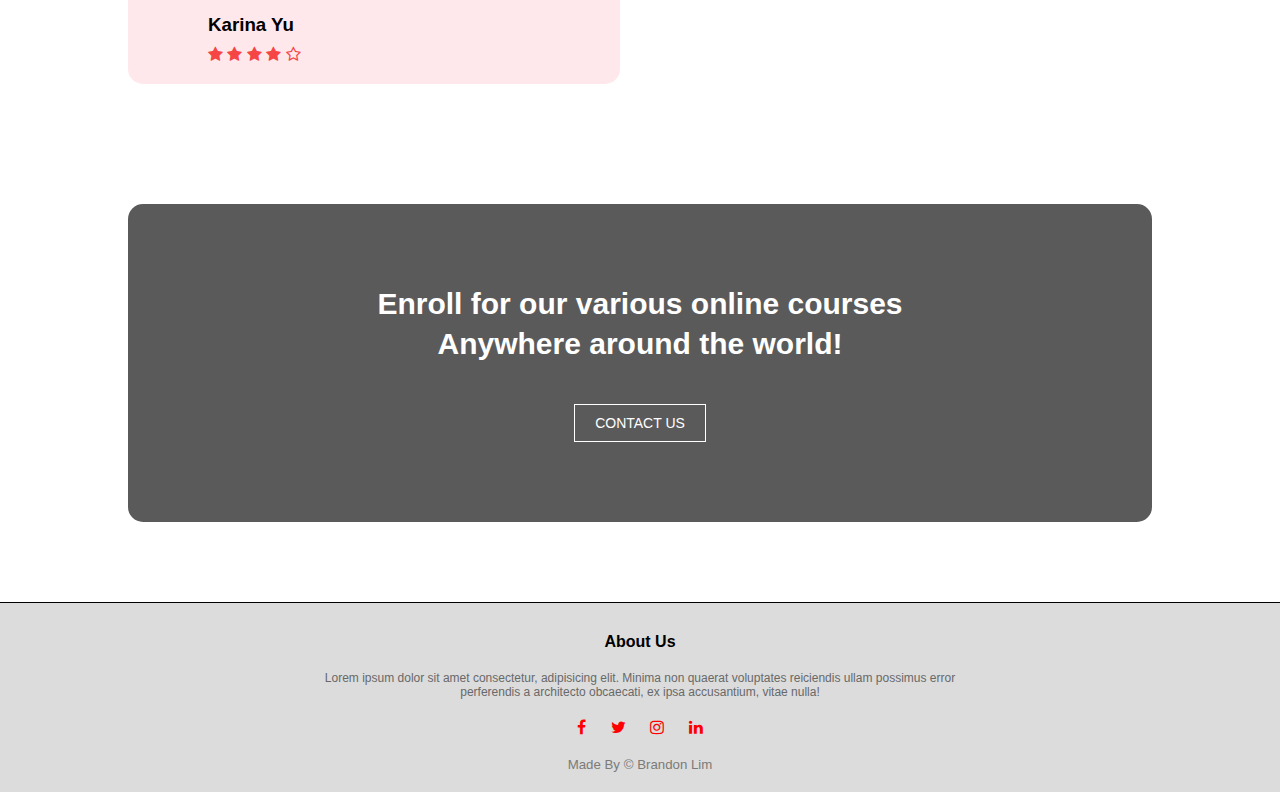
==== commit 340dc3ed: "index.html" ====
--- a/index.html
+++ b/index.html
@@ -96,7 +96,7 @@
       <div class="boxContainer">
         <div class="campus-col">
           <img
-            src="C:\Users\Windows\OneDrive\Desktop\au-pasay-abad.jpg"
+            src="au-pasay-abad.jpg"
             alt=""
           />
           <div class="color-tint">
@@ -108,7 +108,7 @@
 
         <div class="campus-col">
           <img
-            src="C:\Users\Windows\OneDrive\Desktop\1024px-ArellanoUniversityjf1839_08.jpg"
+            src="1024px-ArellanoUniversityjf1839_08.jpg"
             alt=""
           />
           <div class="color-tint">
@@ -120,7 +120,7 @@
 
         <div class="campus-col">
           <img
-            src="C:\Users\Windows\OneDrive\Desktop\147506474_vYdO6sDsX3jr-U5AWSlde-WtmpU1_LrMfWJ31kO4Ex0.jpg"
+            src="147506474_vYdO6sDsX3jr-U5AWSlde-WtmpU1_LrMfWJ31kO4Ex0.jpg"
             alt=""
           />
           <div class="color-tint">
@@ -141,7 +141,7 @@
       <div class="boxContainer">
         <div class="facilities-col">
           <img
-            src="C:\Users\Windows\OneDrive\Desktop\arellano-university-in-malabon-425.jpg"
+            src="arellano-university-in-malabon-425.jpg"
             alt=""
           />
           <h3>World Class Library</h3>
@@ -153,7 +153,7 @@
         </div>
         <div class="facilities-col">
           <img
-            src="C:\Users\Windows\OneDrive\Desktop\arellano-university-in-pasay-759.jpg"
+            src="arellano-university-in-pasay-759.jpg"
             alt=""
           />
           <h3>World Class Library</h3>
@@ -166,7 +166,7 @@
 
         <div class="facilities-col">
           <img
-            src="C:\Users\Windows\OneDrive\Desktop\arellano-university-in-pasay-891.jpg"
+            src="arellano-university-in-pasay-891.jpg"
             alt=""
           />
           <h3>World Class Library</h3>
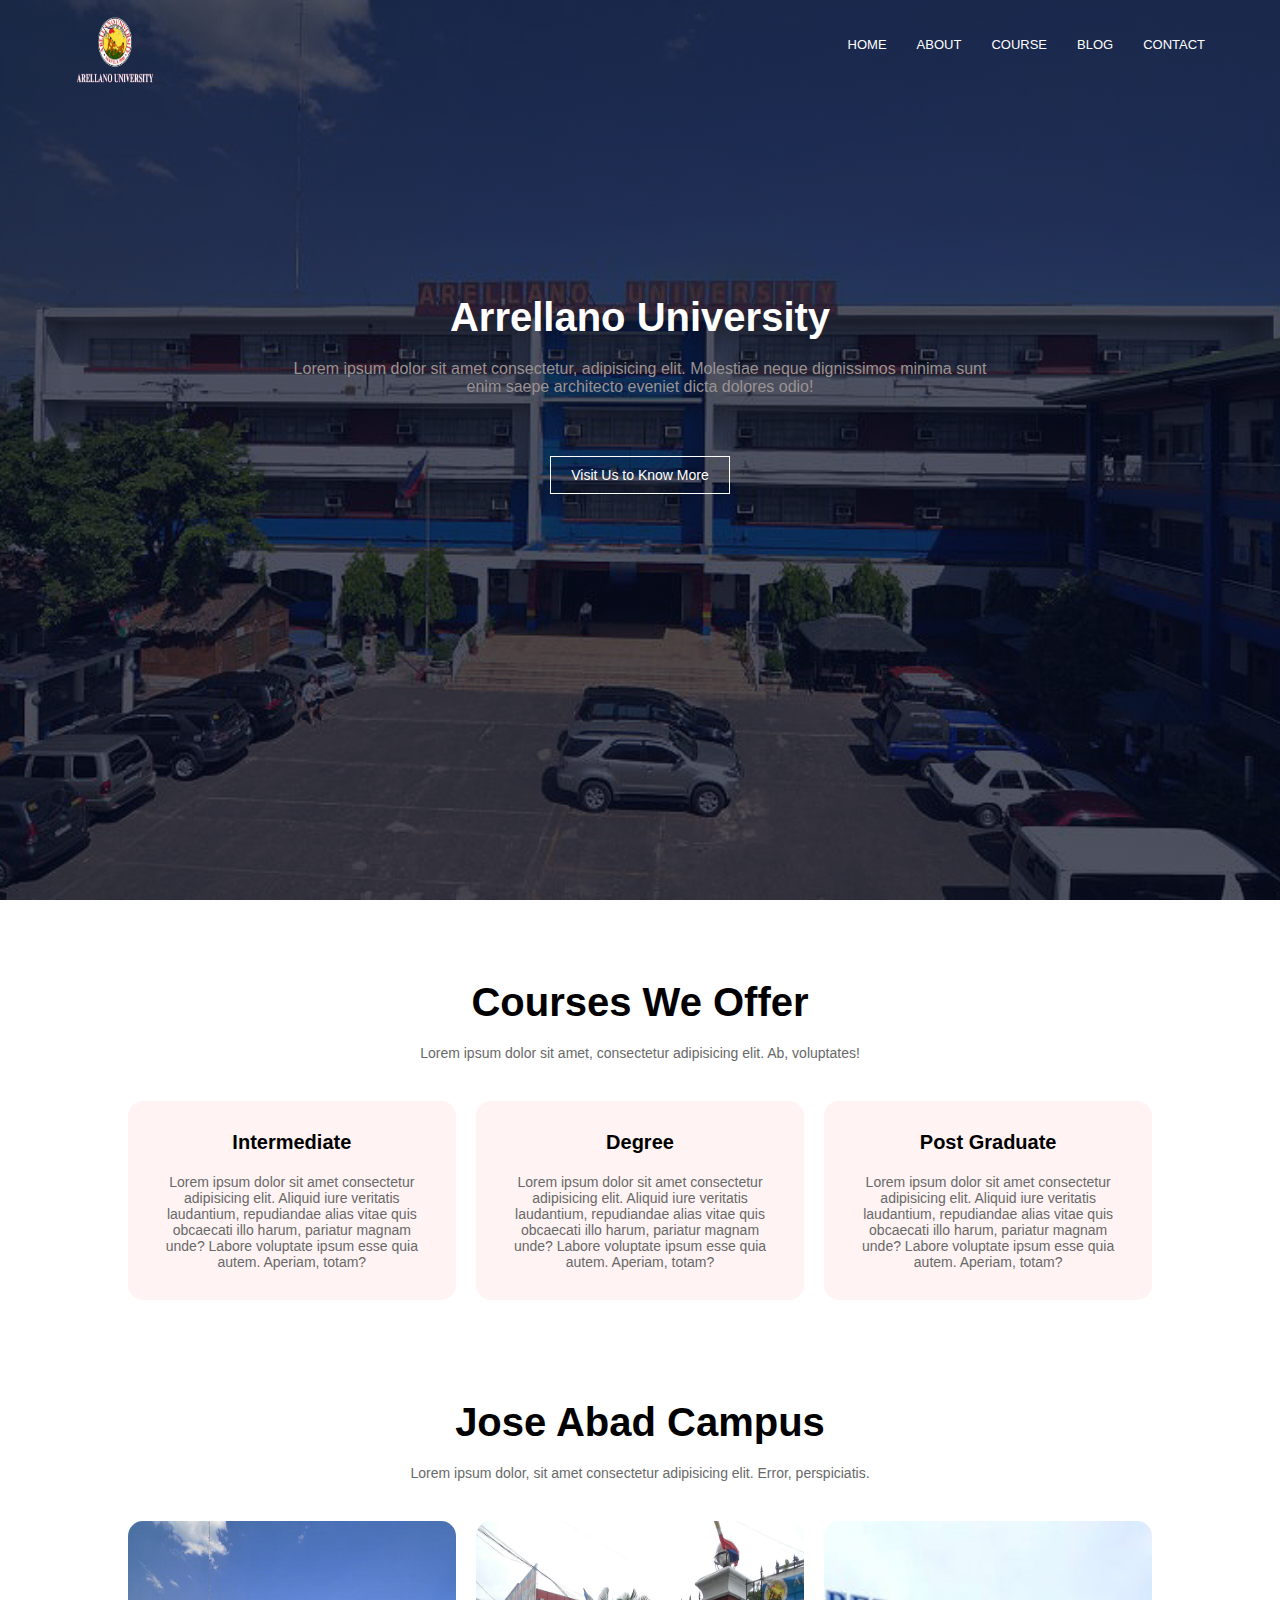
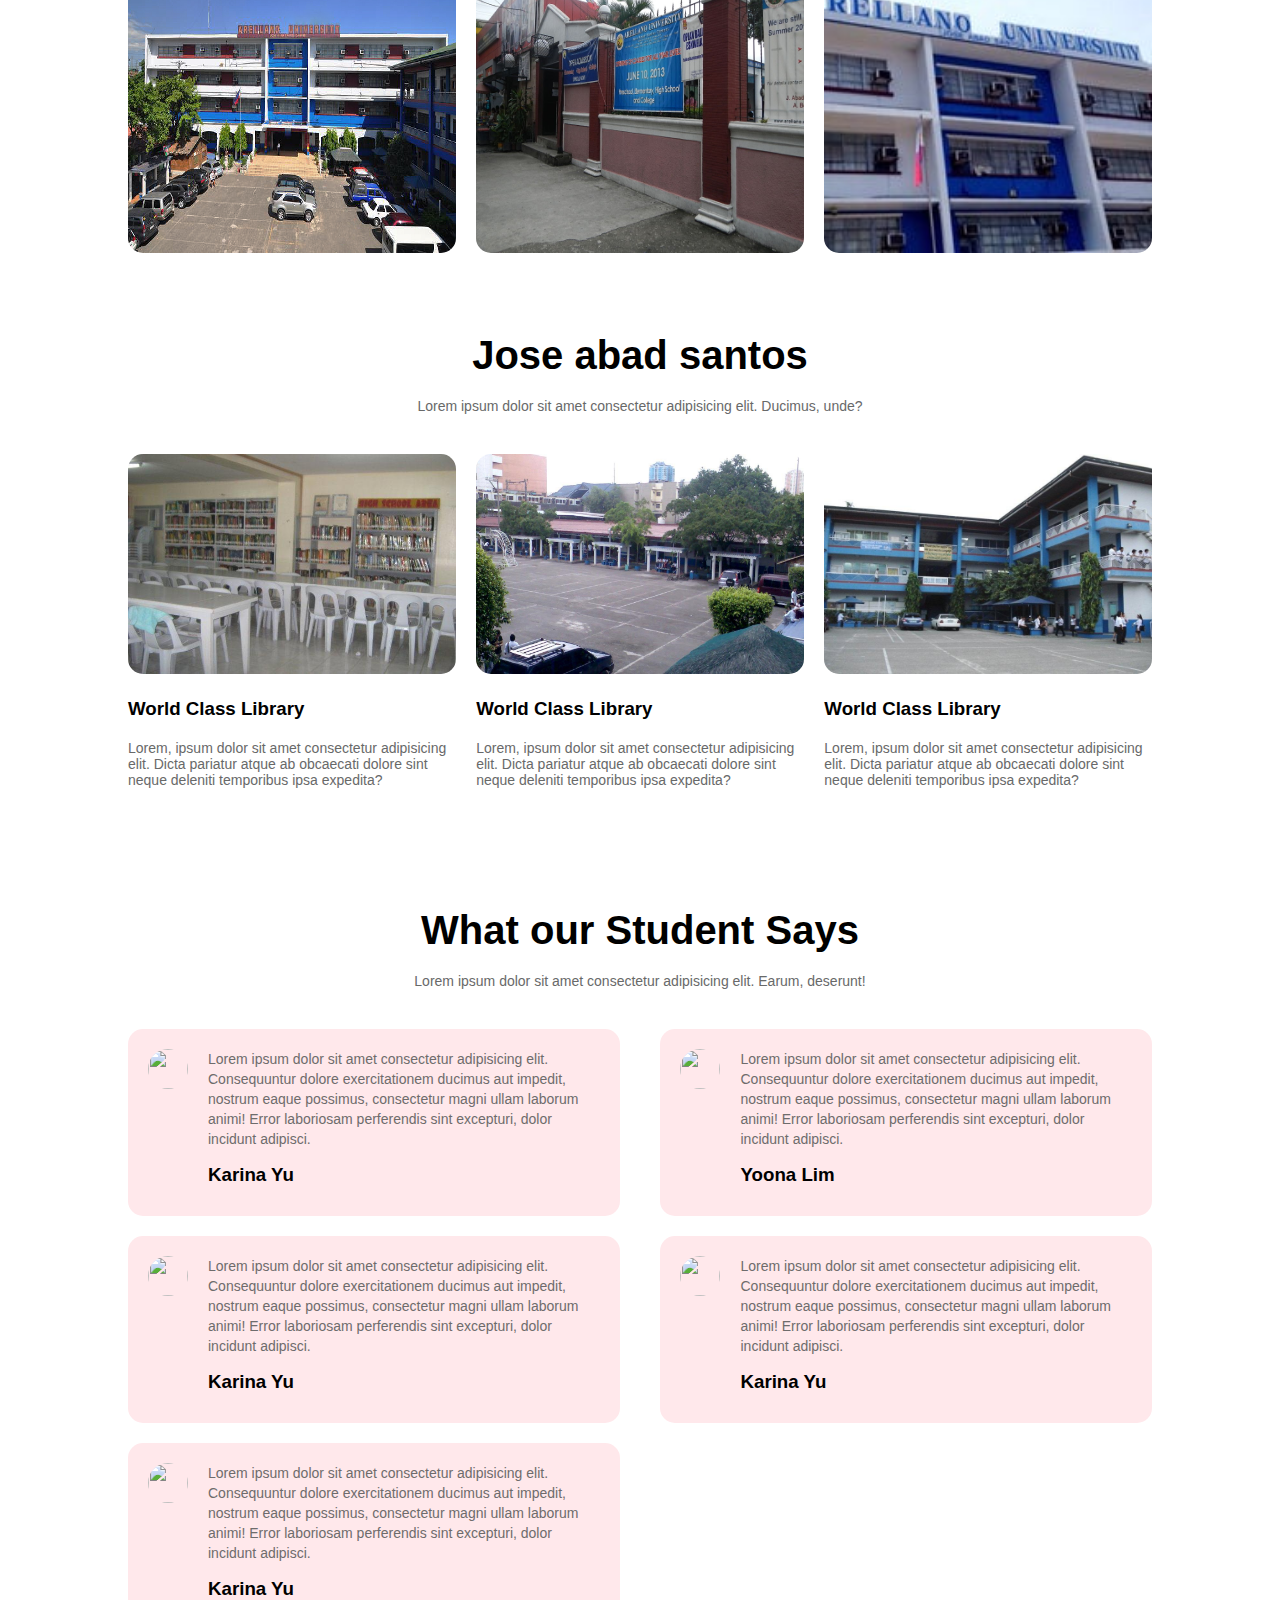
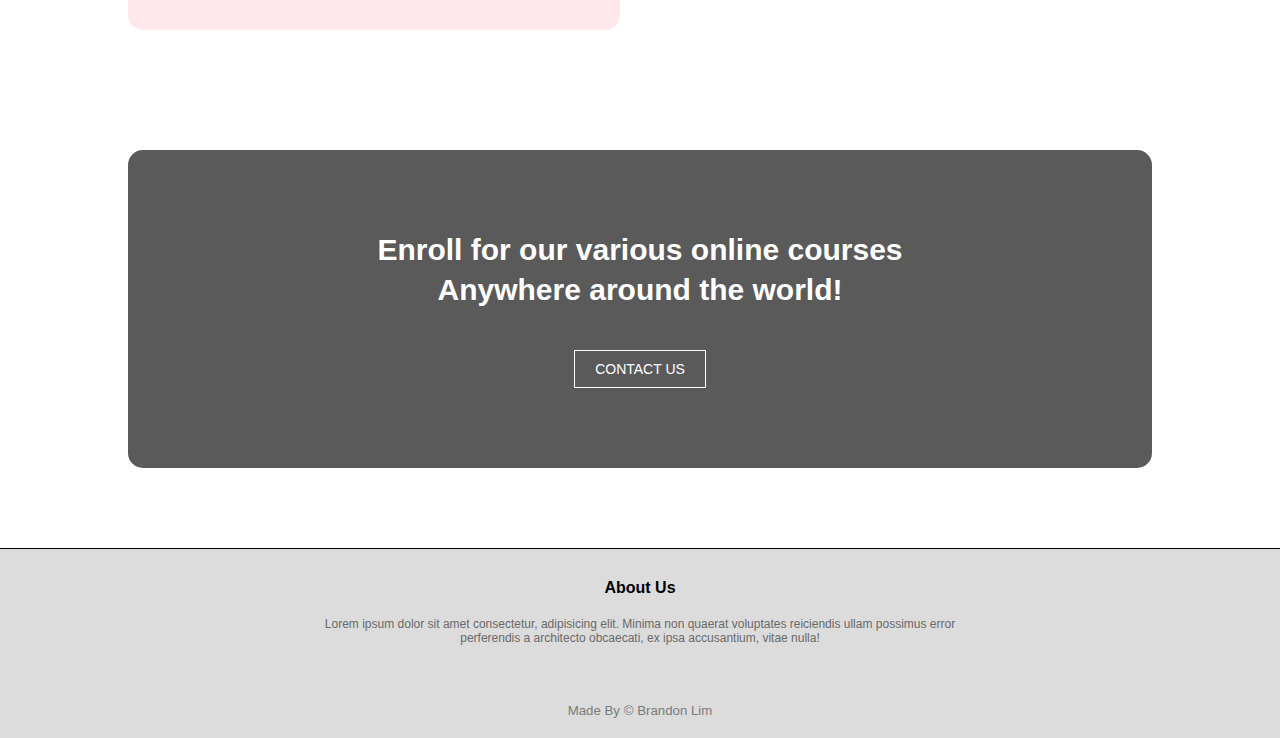
==== commit fad8ec5a: "index.html" ====
--- a/index.html
+++ b/index.html
@@ -4,11 +4,10 @@
     <meta charset="UTF-8" />
     <meta http-equiv="X-UA-Compatible" content="IE=edge" />
     <meta name="viewport" content="width=device-width, initial-scale=1.0" />
-    <title>Sunway University</title>
+    <title>Arellano University</title>
     <link rel="stylesheet" href="style.css" />
     <link
       rel="stylesheet"
-      href="https://cdnjs.cloudflare.com/ajax/libs/font-awesome/4.7.0/css/font-awesome.min.css"
     />
   </head>
   <body>
